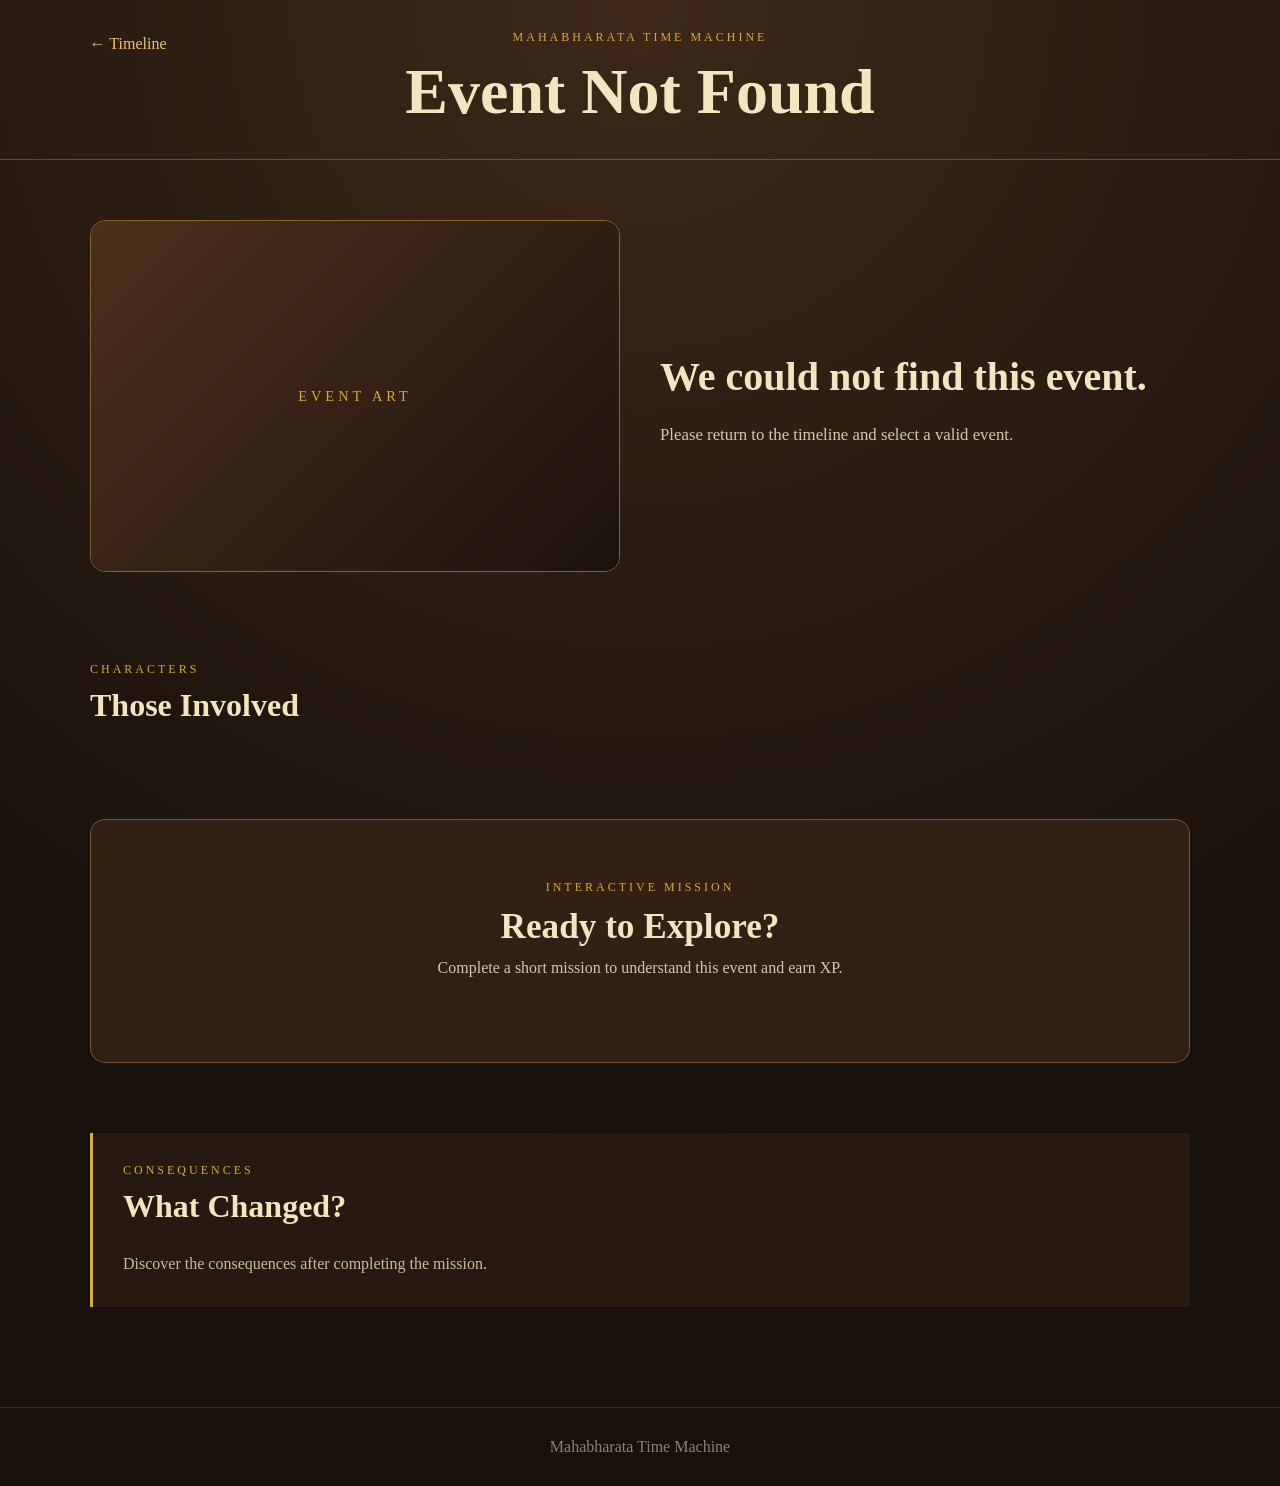
==== event.html @ 095b3118 "Build timeline and event system" ====
<!DOCTYPE html>
<html lang="en">

<head>
    <meta charset="UTF-8">

    <meta
        name="viewport"
        content="width=device-width, initial-scale=1.0"
    >

    <title>Event | Mahabharata Time Machine</title>

    <link rel="stylesheet" href="css/event.css">
</head>

<body>

    <header class="event-header">

        <a href="timeline.html" class="back-link">
            ← Timeline
        </a>

        <div>
            <p class="eyebrow">MAHABHARATA TIME MACHINE</p>
            <h1 id="event-title">Loading Event...</h1>
        </div>

    </header>


    <main>

        <!-- Hero section -->

        <section class="event-hero">

            <div class="event-image">
                <div class="image-placeholder">
                    EVENT ART
                </div>
            </div>

            <div class="event-introduction">

                <p
                    class="event-location"
                    id="event-location"
                ></p>

                <h2 id="event-heading">
                    Loading...
                </h2>

                <p
                    class="event-description"
                    id="event-description"
                ></p>

            </div>

        </section>


        <!-- Characters -->

        <section class="event-section">

            <p class="eyebrow">
                CHARACTERS
            </p>

            <h2>Those Involved</h2>

            <div
                id="event-characters"
                class="character-list"
            >
            </div>

        </section>


        <!-- Mission -->

        <section class="mission-preview">

            <p class="eyebrow">
                INTERACTIVE MISSION
            </p>

            <h2>Ready to Explore?</h2>

            <p>
                Complete a short mission to understand
                this event and earn XP.
            </p>

            <button
                id="start-mission"
                class="primary-button"
            >
                Start Mission
            </button>

        </section>


        <!-- Consequence preview -->

        <section class="event-section consequence-section">

            <p class="eyebrow">
                CONSEQUENCES
            </p>

            <h2>What Changed?</h2>

            <p id="event-consequence">
                Discover the consequences after completing
                the mission.
            </p>

        </section>

    </main>


    <footer>

        <p>
            Mahabharata Time Machine
        </p>

    </footer>


    <script src="js/data/events.js"></script>
    <script src="js/event.js"></script>

</body>

</html>
---- css/event.css ----
* {
    box-sizing: border-box;
    margin: 0;
    padding: 0;
}


body {

    min-height: 100vh;

    font-family:
        Georgia,
        "Times New Roman",
        serif;

    background:
        radial-gradient(
            circle at top,
            #3d2818,
            #17100b 70%
        );

    color: #f4e4c1;
}


/* Header */

.event-header {

    padding: 30px 7%;

    border-bottom:
        1px solid
        rgba(244, 228, 193, 0.25);

    text-align: center;

    position: relative;
}


.back-link {

    position: absolute;

    left: 7%;
    top: 35px;

    color: #e8c47a;

    text-decoration: none;

    font-size: 1rem;
}


.eyebrow {

    color: #d7a94b;

    letter-spacing: 3px;

    font-size: 0.75rem;

    text-transform: uppercase;
}


.event-header h1 {

    margin-top: 10px;

    font-size:
        clamp(2rem, 5vw, 4rem);
}


/* Main */

main {

    width:
        min(1100px, 90%);

    margin:
        60px auto 100px;
}


/* Hero */

.event-hero {

    display: grid;

    grid-template-columns:
        1fr 1fr;

    gap: 40px;

    align-items: center;

    margin-bottom: 90px;
}


.event-image {

    min-height: 350px;

    border-radius: 15px;

    overflow: hidden;

    border:
        1px solid
        rgba(215, 169, 75, 0.5);
}


.image-placeholder {

    min-height: 350px;

    display: flex;

    align-items: center;

    justify-content: center;

    background:
        linear-gradient(
            135deg,
            #4c301c,
            #1c120c
        );

    color: #d7a94b;

    letter-spacing: 4px;

    font-size: 0.9rem;
}


.event-location {

    color: #d7a94b;

    margin-bottom: 12px;
}


.event-introduction h2 {

    font-size: 2.5rem;

    margin-bottom: 20px;
}


.event-description {

    color: #d6c6aa;

    line-height: 1.8;

    font-size: 1.05rem;
}


/* Sections */

.event-section {

    margin-bottom: 70px;
}


.event-section h2 {

    font-size: 2rem;

    margin:
        10px 0 25px;
}


/* Characters */

.character-list {

    display: flex;

    flex-wrap: wrap;

    gap: 12px;
}


.character-tag {

    padding:
        10px 16px;

    border-radius: 30px;

    background:
        rgba(215, 169, 75, 0.12);

    border:
        1px solid
        rgba(215, 169, 75, 0.3);

    color: #e8c47a;
}


/* Mission */

.mission-preview {

    text-align: center;

    padding:
        60px 30px;

    margin-bottom: 70px;

    border-radius: 15px;

    background:
        rgba(55, 36, 22, 0.8);

    border:
        1px solid
        rgba(215, 169, 75, 0.4);
}


.mission-preview h2 {

    font-size: 2.2rem;

    margin:
        12px 0;
}


.mission-preview p:not(.eyebrow) {

    color: #d6c6aa;

    margin-bottom: 25px;
}


.primary-button {

    border: none;

    border-radius: 7px;

    padding:
        14px 28px;

    background: #b87333;

    color: white;

    font-family: inherit;

    font-weight: bold;

    font-size: 1rem;

    cursor: pointer;

    transition: 0.2s;
}


.primary-button:hover {

    background: #d7a94b;

    color: #24160d;

    transform: translateY(-2px);
}


/* Consequences */

.consequence-section {

    padding:
        30px;

    border-left:
        3px solid
        #d7a94b;

    background:
        rgba(55, 36, 22, 0.5);
}


#event-consequence {

    color: #cdbb9c;

    line-height: 1.7;
}


/* Footer */

footer {

    padding: 30px;

    text-align: center;

    color: #8f806d;

    border-top:
        1px solid
        rgba(244, 228, 193, 0.15);
}


/* Mobile */

@media (max-width: 700px) {

    .back-link {

        position: static;

        display: block;

        margin-bottom: 20px;
    }


    .event-hero {

        grid-template-columns: 1fr;
    }


    .event-introduction h2 {

        font-size: 2rem;
    }

}
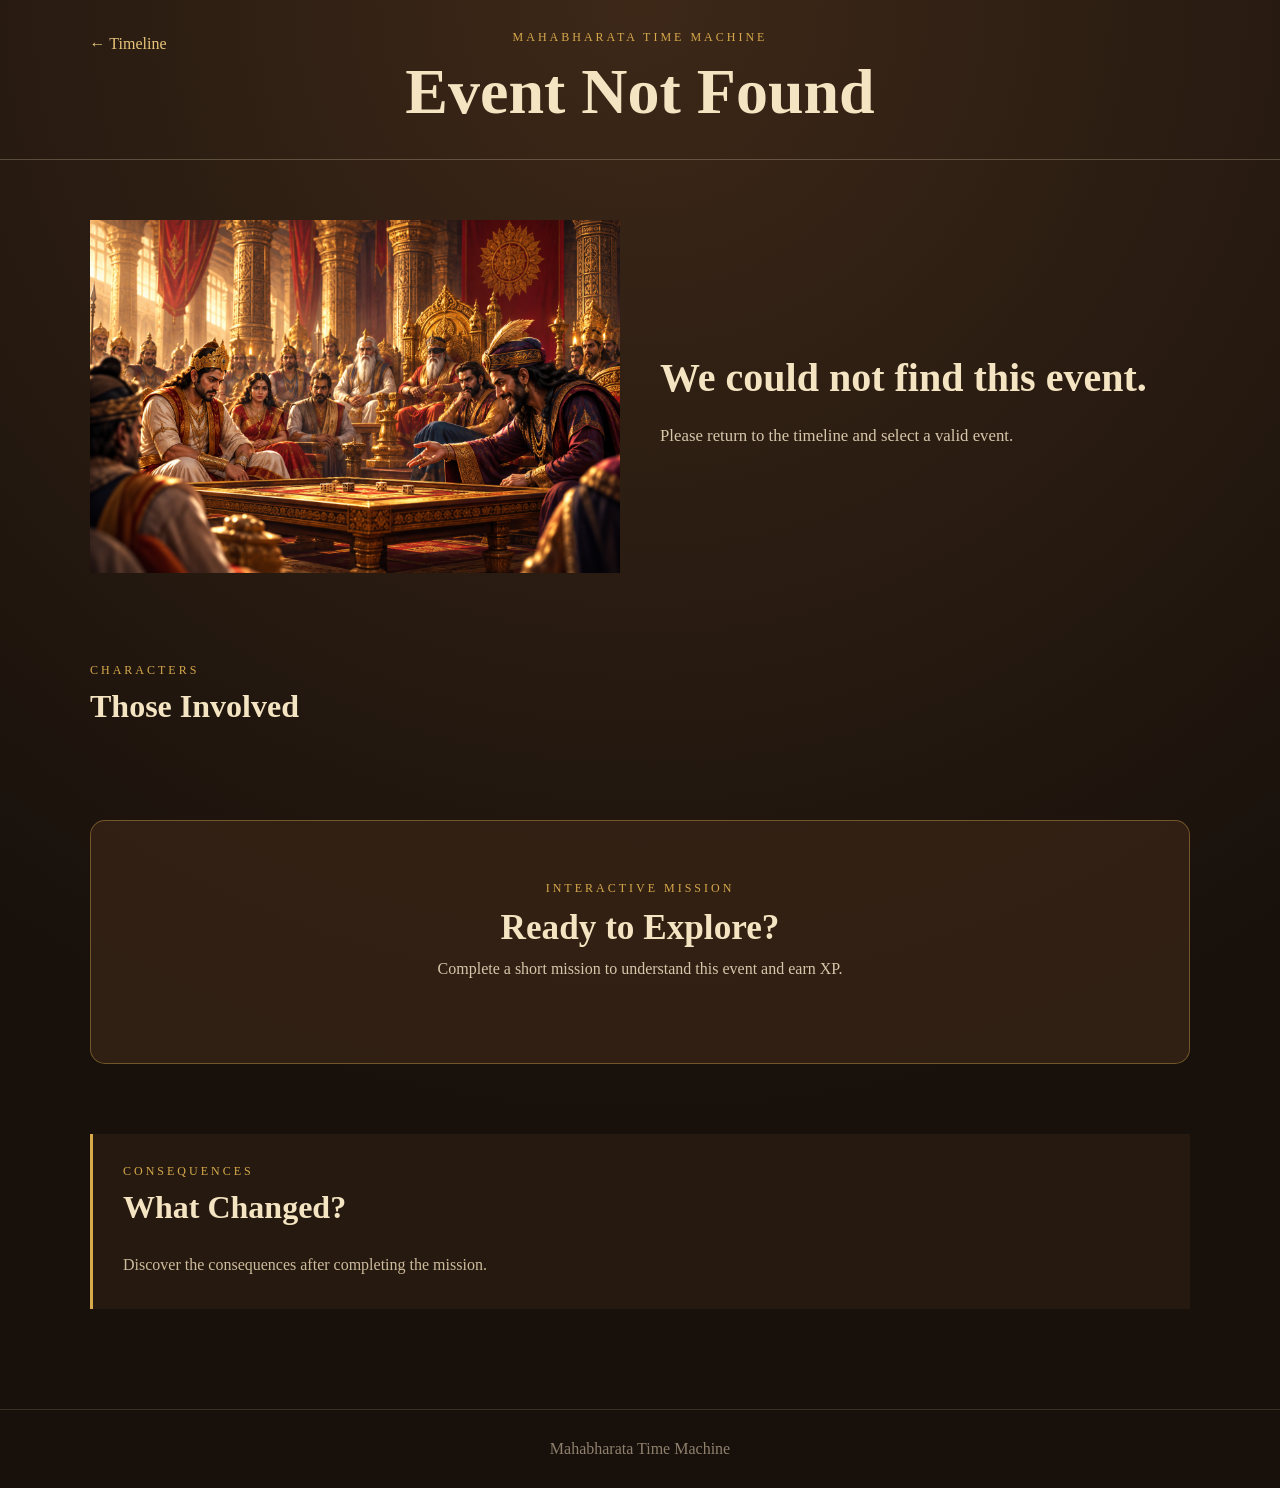
==== commit 9d9e3d21: "Complete event and interactive mission flow" ====
--- a/event.html
+++ b/event.html
@@ -2,6 +2,7 @@
 <html lang="en">
 
 <head>
+
     <meta charset="UTF-8">
 
     <meta
@@ -9,22 +10,40 @@
         content="width=device-width, initial-scale=1.0"
     >
 
-    <title>Event | Mahabharata Time Machine</title>
+    <title>
+        Event | Mahabharata Time Machine
+    </title>
 
-    <link rel="stylesheet" href="css/event.css">
+    <link
+        rel="stylesheet"
+        href="css/event.css"
+    >
+
 </head>
+
 
 <body>
 
     <header class="event-header">
 
-        <a href="timeline.html" class="back-link">
+        <a
+            href="timeline.html"
+            class="back-link"
+        >
             ← Timeline
         </a>
 
+
         <div>
-            <p class="eyebrow">MAHABHARATA TIME MACHINE</p>
-            <h1 id="event-title">Loading Event...</h1>
+
+            <p class="eyebrow">
+                MAHABHARATA TIME MACHINE
+            </p>
+
+            <h1 id="event-title">
+                Loading Event...
+            </h1>
+
         </div>
 
     </header>
@@ -32,35 +51,45 @@
 
     <main>
 
-        <!-- Hero section -->
+
+        <!-- Event hero -->
 
         <section class="event-hero">
 
-            <div class="event-image">
-                <div class="image-placeholder">
-                    EVENT ART
-                </div>
-            </div>
+
+           <div class="event-image">
+        <img
+        id="event-image"
+        src="assets/events/dice-game.png"
+        alt="The Dice Game at Hastinapura"
+        >
+        </div>
+
 
             <div class="event-introduction">
 
                 <p
                     class="event-location"
                     id="event-location"
-                ></p>
+                >
+                </p>
+
 
                 <h2 id="event-heading">
                     Loading...
                 </h2>
 
+
                 <p
                     class="event-description"
                     id="event-description"
-                ></p>
+                >
+                </p>
 
             </div>
 
         </section>
+
 
 
         <!-- Characters -->
@@ -71,7 +100,11 @@
                 CHARACTERS
             </p>
 
-            <h2>Those Involved</h2>
+
+            <h2>
+                Those Involved
+            </h2>
+
 
             <div
                 id="event-characters"
@@ -82,6 +115,7 @@
         </section>
 
 
+
         <!-- Mission -->
 
         <section class="mission-preview">
@@ -90,12 +124,17 @@
                 INTERACTIVE MISSION
             </p>
 
-            <h2>Ready to Explore?</h2>
+
+            <h2>
+                Ready to Explore?
+            </h2>
+
 
             <p>
-                Complete a short mission to understand
-                this event and earn XP.
+                Complete a short mission to
+                understand this event and earn XP.
             </p>
+
 
             <button
                 id="start-mission"
@@ -107,24 +146,33 @@
         </section>
 
 
-        <!-- Consequence preview -->
 
-        <section class="event-section consequence-section">
+        <!-- Consequences -->
+
+        <section
+            class="event-section consequence-section"
+        >
 
             <p class="eyebrow">
                 CONSEQUENCES
             </p>
 
-            <h2>What Changed?</h2>
+
+            <h2>
+                What Changed?
+            </h2>
+
 
             <p id="event-consequence">
-                Discover the consequences after completing
-                the mission.
+                Discover the consequences after
+                completing the mission.
             </p>
 
         </section>
 
+
     </main>
+
 
 
     <footer>
@@ -136,7 +184,9 @@
     </footer>
 
 
+
     <script src="js/data/events.js"></script>
+
     <script src="js/event.js"></script>
 
 </body>
--- a/css/event.css
+++ b/css/event.css
@@ -107,16 +107,14 @@
 
 
 .event-image {
-
-    min-height: 350px;
-
-    border-radius: 15px;
-
     overflow: hidden;
-
-    border:
-        1px solid
-        rgba(215, 169, 75, 0.5);
+}
+
+.event-image img {
+    width: 100%;
+    height: 100%;
+    object-fit: cover;
+    display: block;
 }
 
 
@@ -288,7 +286,8 @@
 
     color: #24160d;
 
-    transform: translateY(-2px);
+    transform:
+        translateY(-2px);
 }
 
 
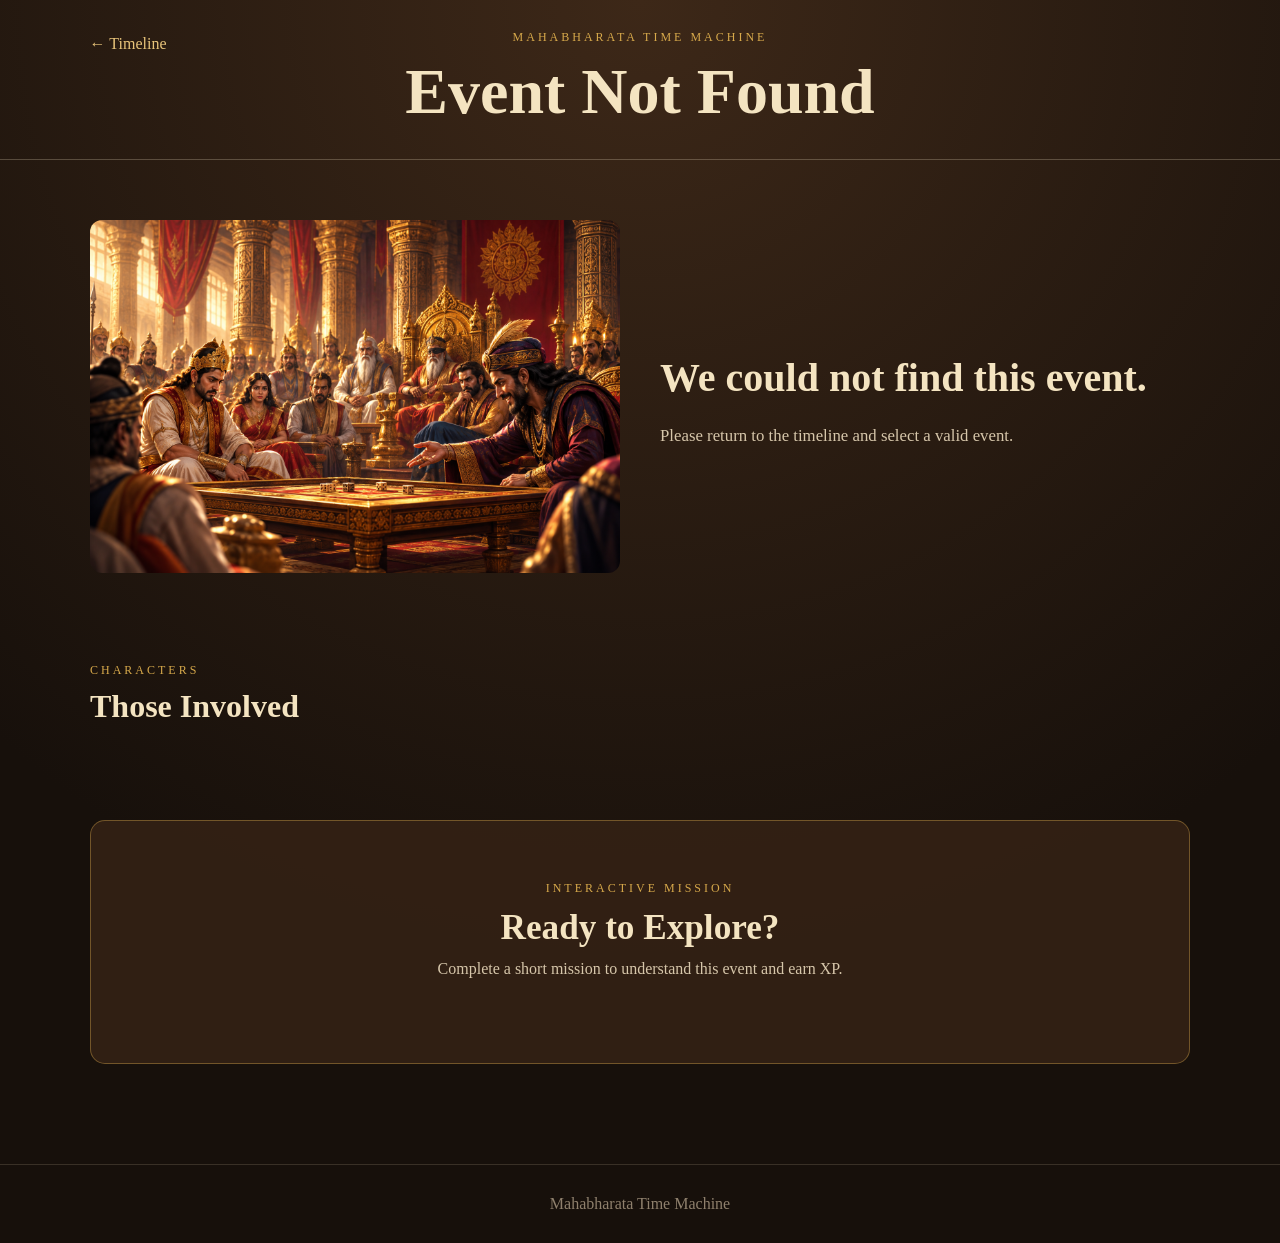
==== commit 4c65c336: "Add quiz and event consequences" ====
--- a/event.html
+++ b/event.html
@@ -23,6 +23,11 @@
 
 
 <body>
+
+
+    <!-- =========================
+         HEADER
+    ========================== -->
 
     <header class="event-header">
 
@@ -49,21 +54,29 @@
     </header>
 
 
+
+    <!-- =========================
+         MAIN
+    ========================== -->
+
     <main>
 
 
-        <!-- Event hero -->
+        <!-- =========================
+             EVENT HERO
+        ========================== -->
 
         <section class="event-hero">
 
-
-           <div class="event-image">
-        <img
-        id="event-image"
-        src="assets/events/dice-game.png"
-        alt="The Dice Game at Hastinapura"
-        >
-        </div>
+            <div class="event-image">
+
+                <img
+                    id="event-image"
+                    src="assets/events/dice-game.png"
+                    alt="The Dice Game at Hastinapura"
+                >
+
+            </div>
 
 
             <div class="event-introduction">
@@ -92,7 +105,9 @@
 
 
 
-        <!-- Characters -->
+        <!-- =========================
+             CHARACTERS
+        ========================== -->
 
         <section class="event-section">
 
@@ -116,7 +131,9 @@
 
 
 
-        <!-- Mission -->
+        <!-- =========================
+             INTERACTIVE MISSION
+        ========================== -->
 
         <section class="mission-preview">
 
@@ -139,6 +156,7 @@
             <button
                 id="start-mission"
                 class="primary-button"
+                type="button"
             >
                 Start Mission
             </button>
@@ -147,26 +165,240 @@
 
 
 
-        <!-- Consequences -->
+        <!-- =========================
+             CONSEQUENCES
+        ========================== -->
 
         <section
+            id="consequences"
             class="event-section consequence-section"
         >
 
-            <p class="eyebrow">
-                CONSEQUENCES
-            </p>
-
-
-            <h2>
-                What Changed?
-            </h2>
-
-
-            <p id="event-consequence">
-                Discover the consequences after
-                completing the mission.
-            </p>
+            <div class="consequences-heading">
+
+                <p class="eyebrow">
+                    CONSEQUENCES
+                </p>
+
+
+                <h2>
+                    What Changed?
+                </h2>
+
+
+                <p>
+                    The Dice Game sets in motion
+                    a chain of events that changes
+                    the future of the Pandavas,
+                    Kauravas and the Kuru kingdom.
+                </p>
+
+            </div>
+
+
+            <!-- Locked state -->
+
+            <div
+                id="consequences-locked"
+                class="consequences-locked"
+            >
+
+                <span class="lock-icon">
+                    🔒
+                </span>
+
+                <p>
+                    Complete the interactive story
+                    and quiz to unlock the consequences.
+                </p>
+
+            </div>
+
+
+            <!-- Unlocked state -->
+
+            <div
+                id="consequences-content"
+                class="consequences-content"
+                hidden
+            >
+
+
+                <!-- Consequence 1 -->
+
+                <article class="consequence-item">
+
+                    <div class="consequence-icon">
+                        👑
+                    </div>
+
+
+                    <div class="consequence-text">
+
+                        <span class="consequence-number">
+                            01
+                        </span>
+
+                        <h3>
+                            The Pandavas Lose Their Kingdom
+                        </h3>
+
+                        <p>
+                            Yudhishthira loses his wealth
+                            and kingdom during the dice games,
+                            changing the position of the Pandavas
+                            within the Kuru kingdom.
+                        </p>
+
+                    </div>
+
+                </article>
+
+
+                <div class="consequence-arrow">
+                    ↓
+                </div>
+
+
+                <!-- Consequence 2 -->
+
+                <article class="consequence-item">
+
+                    <div class="consequence-icon">
+                        🌳
+                    </div>
+
+
+                    <div class="consequence-text">
+
+                        <span class="consequence-number">
+                            02
+                        </span>
+
+                        <h3>
+                            Thirteen Years Away
+                        </h3>
+
+                        <p>
+                            After the second dice game,
+                            the Pandavas are required to spend
+                            twelve years in exile followed by
+                            a thirteenth year in concealment.
+                        </p>
+
+                    </div>
+
+                </article>
+
+
+                <div class="consequence-arrow">
+                    ↓
+                </div>
+
+
+                <!-- Consequence 3 -->
+
+                <article class="consequence-item">
+
+                    <div class="consequence-icon">
+                        ⚔️
+                    </div>
+
+
+                    <div class="consequence-text">
+
+                        <span class="consequence-number">
+                            03
+                        </span>
+
+                        <h3>
+                            The Family Conflict Deepens
+                        </h3>
+
+                        <p>
+                            The events of the dice games deepen
+                            the conflict between the Pandavas
+                            and Kauravas and make reconciliation
+                            increasingly difficult.
+                        </p>
+
+                    </div>
+
+                </article>
+
+
+                <div class="consequence-arrow">
+                    ↓
+                </div>
+
+
+                <!-- Consequence 4 -->
+
+                <article class="consequence-item">
+
+                    <div class="consequence-icon">
+                        📜
+                    </div>
+
+
+                    <div class="consequence-text">
+
+                        <span class="consequence-number">
+                            04
+                        </span>
+
+                        <h3>
+                            The Path Toward Peace Becomes Difficult
+                        </h3>
+
+                        <p>
+                            The consequences of the dice games
+                            become part of the larger conflict
+                            that later leads to attempts to
+                            resolve the dispute.
+                        </p>
+
+                    </div>
+
+                </article>
+
+
+                <div class="consequence-arrow">
+                    ↓
+                </div>
+
+
+                <!-- Consequence 5 -->
+
+                <article class="consequence-item">
+
+                    <div class="consequence-icon">
+                        🏹
+                    </div>
+
+
+                    <div class="consequence-text">
+
+                        <span class="consequence-number">
+                            05
+                        </span>
+
+                        <h3>
+                            The Conflict Moves Toward War
+                        </h3>
+
+                        <p>
+                            The Pandavas' exile and the continuing
+                            rivalry between the two sides eventually
+                            contribute to the chain of events that
+                            leads toward the Kurukshetra War.
+                        </p>
+
+                    </div>
+
+                </article>
+
+            </div>
 
         </section>
 
@@ -174,6 +406,10 @@
     </main>
 
 
+
+    <!-- =========================
+         FOOTER
+    ========================== -->
 
     <footer>
 
@@ -185,10 +421,15 @@
 
 
 
+    <!-- =========================
+         JAVASCRIPT
+    ========================== -->
+
     <script src="js/data/events.js"></script>
 
     <script src="js/event.js"></script>
 
+
 </body>
 
 </html>
--- a/css/event.css
+++ b/css/event.css
@@ -1,9 +1,17 @@
+/* =========================
+   RESET
+========================= */
+
 * {
     box-sizing: border-box;
     margin: 0;
     padding: 0;
 }
 
+
+/* =========================
+   BODY
+========================= */
 
 body {
 
@@ -25,7 +33,9 @@
 }
 
 
-/* Header */
+/* =========================
+   HEADER
+========================= */
 
 .event-header {
 
@@ -46,6 +56,7 @@
     position: absolute;
 
     left: 7%;
+
     top: 35px;
 
     color: #e8c47a;
@@ -53,6 +64,12 @@
     text-decoration: none;
 
     font-size: 1rem;
+}
+
+
+.back-link:hover {
+
+    color: #ffffff;
 }
 
 
@@ -77,7 +94,9 @@
 }
 
 
-/* Main */
+/* =========================
+   MAIN
+========================= */
 
 main {
 
@@ -89,7 +108,9 @@
 }
 
 
-/* Hero */
+/* =========================
+   EVENT HERO
+========================= */
 
 .event-hero {
 
@@ -107,13 +128,22 @@
 
 
 .event-image {
+
     overflow: hidden;
-}
+
+    border-radius: 12px;
+
+}
+
 
 .event-image img {
+
     width: 100%;
+
     height: 100%;
+
     object-fit: cover;
+
     display: block;
 }
 
@@ -169,7 +199,9 @@
 }
 
 
-/* Sections */
+/* =========================
+   GENERAL SECTIONS
+========================= */
 
 .event-section {
 
@@ -186,7 +218,9 @@
 }
 
 
-/* Characters */
+/* =========================
+   CHARACTERS
+========================= */
 
 .character-list {
 
@@ -216,7 +250,9 @@
 }
 
 
-/* Mission */
+/* =========================
+   MISSION
+========================= */
 
 .mission-preview {
 
@@ -225,7 +261,7 @@
     padding:
         60px 30px;
 
-    margin-bottom: 70px;
+    margin-bottom: 90px;
 
     border-radius: 15px;
 
@@ -291,12 +327,14 @@
 }
 
 
-/* Consequences */
+/* =========================
+   CONSEQUENCES SECTION
+========================= */
 
 .consequence-section {
 
     padding:
-        30px;
+        45px 35px;
 
     border-left:
         3px solid
@@ -304,10 +342,32 @@
 
     background:
         rgba(55, 36, 22, 0.5);
-}
-
-
-#event-consequence {
+
+    border-radius:
+        0 14px 14px 0;
+}
+
+
+/* =========================
+   CONSEQUENCES HEADING
+========================= */
+
+.consequences-heading {
+
+    margin-bottom: 35px;
+}
+
+
+.consequences-heading h2 {
+
+    margin:
+        10px 0 15px;
+}
+
+
+.consequences-heading > p:not(.eyebrow) {
+
+    max-width: 760px;
 
     color: #cdbb9c;
 
@@ -315,7 +375,198 @@
 }
 
 
-/* Footer */
+/* =========================
+   LOCKED CONSEQUENCES
+========================= */
+
+.consequences-locked {
+
+    padding:
+        30px;
+
+    border-radius: 12px;
+
+    background:
+        rgba(20, 13, 8, 0.55);
+
+    border:
+        1px dashed
+        rgba(215, 169, 75, 0.45);
+
+    text-align: center;
+
+    color: #cdbb9c;
+}
+
+
+.lock-icon {
+
+    display: block;
+
+    margin-bottom: 12px;
+
+    font-size: 2rem;
+}
+
+
+.consequences-locked p {
+
+    line-height: 1.6;
+}
+
+
+/* =========================
+   CONSEQUENCES CONTENT
+========================= */
+
+.consequences-content {
+
+    display: flex;
+
+    flex-direction: column;
+
+    align-items: center;
+}
+
+
+/* =========================
+   CONSEQUENCE ITEM
+========================= */
+
+.consequence-item {
+
+    width: 100%;
+
+    display: grid;
+
+    grid-template-columns:
+        90px 1fr;
+
+    gap: 25px;
+
+    align-items: center;
+
+    padding:
+        25px;
+
+    border-radius: 14px;
+
+    background:
+        rgba(25, 16, 10, 0.72);
+
+    border:
+        1px solid
+        rgba(215, 169, 75, 0.25);
+
+    transition:
+        transform 0.2s ease,
+        border-color 0.2s ease;
+}
+
+
+.consequence-item:hover {
+
+    transform:
+        translateY(-3px);
+
+    border-color:
+        rgba(215, 169, 75, 0.6);
+}
+
+
+/* =========================
+   CONSEQUENCE ICON
+========================= */
+
+.consequence-icon {
+
+    width: 75px;
+
+    height: 75px;
+
+    display: flex;
+
+    align-items: center;
+
+    justify-content: center;
+
+    border-radius: 50%;
+
+    background:
+        rgba(215, 169, 75, 0.12);
+
+    border:
+        1px solid
+        rgba(215, 169, 75, 0.4);
+
+    font-size: 2rem;
+}
+
+
+/* =========================
+   CONSEQUENCE TEXT
+========================= */
+
+.consequence-text {
+
+    min-width: 0;
+}
+
+
+.consequence-number {
+
+    display: block;
+
+    margin-bottom: 5px;
+
+    color: #d7a94b;
+
+    font-size: 0.75rem;
+
+    letter-spacing: 2px;
+
+    font-weight: bold;
+}
+
+
+.consequence-text h3 {
+
+    margin-bottom: 10px;
+
+    color: #f4e4c1;
+
+    font-size: 1.35rem;
+}
+
+
+.consequence-text p {
+
+    color: #cdbb9c;
+
+    line-height: 1.7;
+}
+
+
+/* =========================
+   ARROWS
+========================= */
+
+.consequence-arrow {
+
+    margin:
+        10px 0;
+
+    color: #d7a94b;
+
+    font-size: 1.8rem;
+
+    line-height: 1;
+}
+
+
+/* =========================
+   FOOTER
+========================= */
 
 footer {
 
@@ -331,7 +582,9 @@
 }
 
 
-/* Mobile */
+/* =========================
+   MOBILE
+========================= */
 
 @media (max-width: 700px) {
 
@@ -356,4 +609,45 @@
         font-size: 2rem;
     }
 
+
+    .consequence-section {
+
+        padding:
+            30px 20px;
+    }
+
+
+    .consequence-item {
+
+        grid-template-columns:
+            1fr;
+
+        text-align: center;
+
+        justify-items: center;
+
+    }
+
+
+    .consequence-text {
+
+        width: 100%;
+    }
+
+
+    .consequence-icon {
+
+        width: 65px;
+
+        height: 65px;
+
+        font-size: 1.7rem;
+    }
+
+
+    .consequence-text h3 {
+
+        font-size: 1.15rem;
+    }
+
 }
